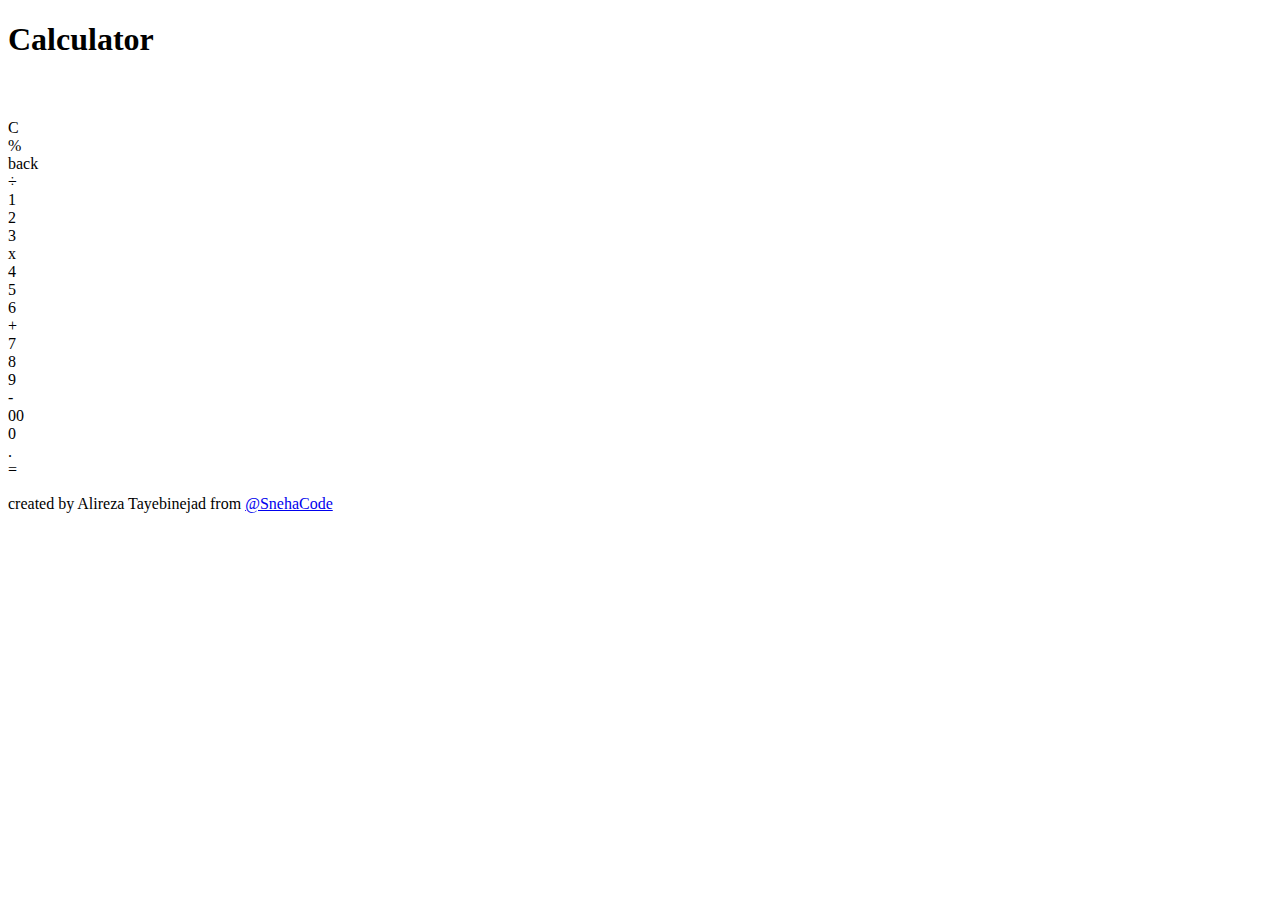
==== 2. calculator/index.html @ c372cca9 "calculator" ====
<!DOCTYPE html>
<html lang="en">
	<head>
		<meta charset="UTF-8" />
		<meta http-equiv="X-UA-Compatible" content="IE=edge" />
		<meta name="viewport" content="width=device-width, initial-scale=1.0" />
		<title>Calculator</title>
		<link rel="stylesheet" href="styles.css" />
		<script src="app.js" defer></script>
	</head>
	<body>
		<h1 class="title">Calculator</h1>
		<div id="container">
			<div id="calculator">
				<div class="calc-box" contenteditable="true" data-text="Enter Number"></div>
				<div class="numbers">
					<div class="key extra">C</div>
					<div class="key extra">%</div>
					<div class="key extra">back</div>
					<div class="key extra">÷</div>
					<div class="key">1</div>
					<div class="key">2</div>
					<div class="key">3</div>
					<div class="key extra">x</div>
					<div class="key">4</div>
					<div class="key">5</div>
					<div class="key">6</div>
					<div class="key extra">+</div>
					<div class="key">7</div>
					<div class="key">8</div>
					<div class="key">9</div>
					<div class="key extra">-</div>
					<div class="key">00</div>
					<div class="key">0</div>
					<div class="key">.</div>
					<div class="key extra">=</div>
				</div>
			</div>
		</div>
		<p class="copyright">
			created by Alireza Tayebinejad from
			<a href="https://github.com/nayaksneha07482">@SnehaCode</a>
		</p>
	</body>
</html>
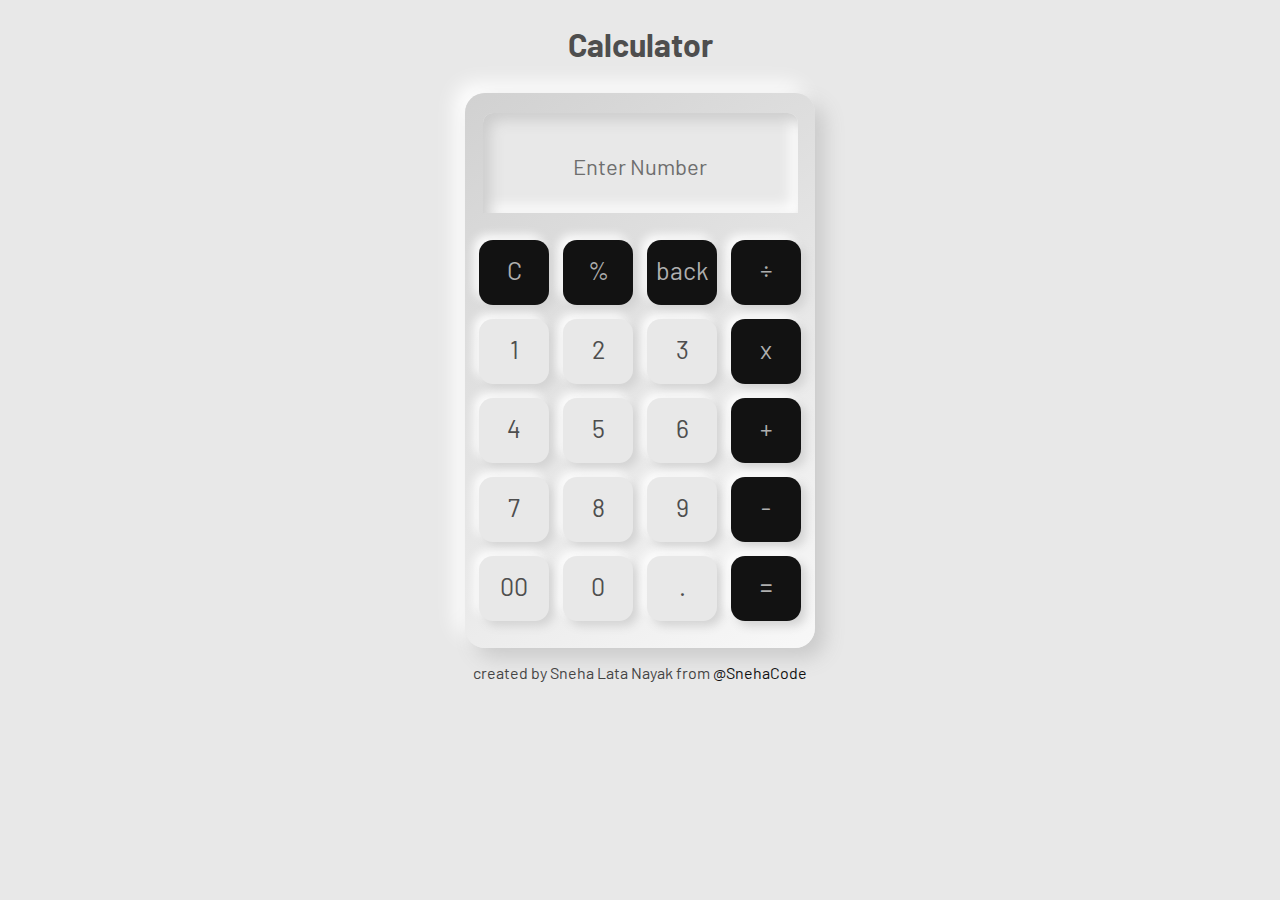
==== commit 31fc086b: "cal sneha" ====
--- a/2. calculator/index.html
+++ b/2. calculator/index.html
@@ -38,7 +38,7 @@
 			</div>
 		</div>
 		<p class="copyright">
-			created by Alireza Tayebinejad from
+			created by Sneha Lata Nayak from
 			<a href="https://github.com/nayaksneha07482">@SnehaCode</a>
 		</p>
 	</body>
--- a/2. calculator/styles.css
+++ b/2. calculator/styles.css
@@ -0,0 +1,94 @@
+@import url("https://fonts.googleapis.com/css2?family=Barlow:wght@300;400;500&display=swap");
+
+* {
+	padding: 0;
+	margin: 0;
+	box-sizing: border-box;
+}
+body {
+	font-family: "Barlow", sans-serif;
+	background-color: #e8e8e8;
+}
+.title {
+	text-align: center;
+	color: #4e4e4e;
+	margin-top: 25px;
+}
+#container {
+	display: flex;
+	justify-content: space-around;
+}
+#calculator {
+	width: 350px;
+	min-height: 500px;
+	display: flex;
+	justify-content: center;
+	flex-wrap: wrap;
+	border-radius: 20px;
+	background: linear-gradient(145deg, #d1d1d1, #f8f8f8);
+	box-shadow: 10px 10px 20px #cacaca, -10px -10px 20px #ffffff;
+	margin-top: 30px;
+}
+.calc-box {
+	width: 90%;
+	min-height: 100px;
+	align-items: center;
+	margin-top: 20px;
+	border-radius: 10px 10px 0 0;
+	background: #e8e8e8;
+	box-shadow: inset 7px 7px 14px #cccccc, inset -7px -7px 14px #ffffff;
+	color: #6e6e6e;
+	text-align: center;
+	padding-top: 40px;
+	font-size: 22px;
+}
+[contentEditable="true"]:empty:not(:focus):before {
+	content: attr(data-text);
+}
+.numbers {
+	display: flex;
+	justify-content: center;
+	align-items: center;
+	flex-wrap: wrap;
+	padding: 0px;
+	background-color: transparent;
+	margin: 20px 0;
+}
+.key {
+	width: 20%;
+	height: 65px;
+	border-radius: 14px;
+	background: #e8e8e8;
+	box-shadow: 5px 5px 10px #d3d3d3, -5px -5px 10px #fdfdfd;
+	font-size: 25px;
+	text-align: center;
+	padding-top: 15px;
+	margin: 7px;
+	color: rgb(78, 78, 78);
+	cursor: pointer;
+	transition: background 0.3s;
+}
+.key:active {
+	background: linear-gradient(145deg, #d1d1d1, #f8f8f8);
+}
+.key.extra {
+	border-radius: 14px;
+	background: #121212;
+	color: #afafaf;
+}
+.key.extra:active {
+	background-color: #303030;
+}
+
+/* copy right */
+
+.copyright {
+	text-align: center;
+	margin: 15px;
+	color: rgb(68, 68, 68);
+}
+.copyright a {
+	text-decoration: none;
+
+	color: rgb(17, 17, 17);
+}
